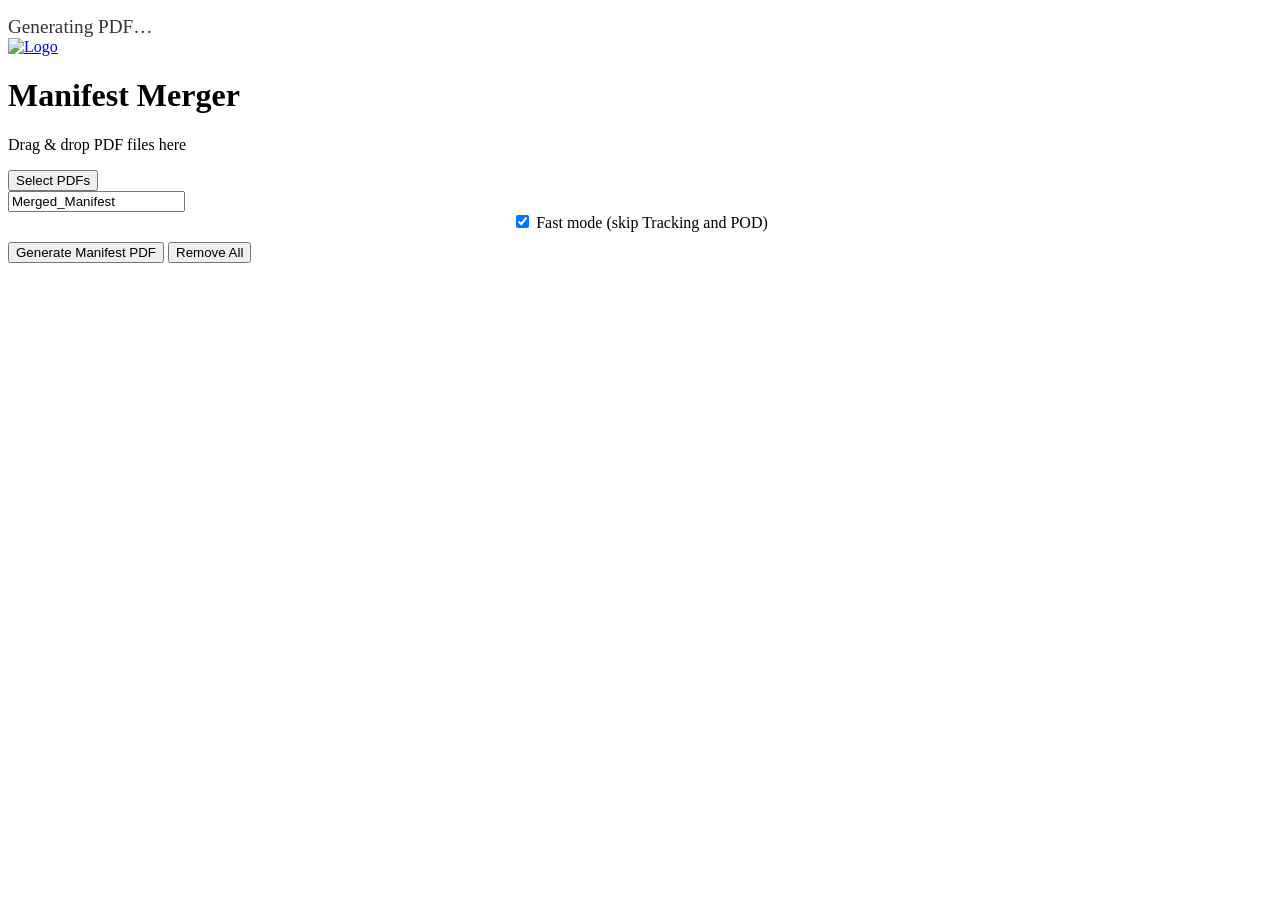
==== index.html @ b4b5d0a5 "Merge pull request #4 from molntam/feature/fast-mode-skip-qr Add fast mode to skip QR/POD extraction" ====
<!DOCTYPE html>
<html lang="en">
<head>
 <meta charset="UTF-8">
 <meta name="viewport" content="width=device-width,initial-scale=1.0">
 <title>Manifest Merger</title>
 <link rel="icon" type="image/png"
       href="icon.webp">
 <link rel="stylesheet" href="style.css">
 <script defer src="https://cdn.jsdelivr.net/npm/jsqr/dist/jsQR.js"></script>
 <script defer src="https://cdnjs.cloudflare.com/ajax/libs/pdf.js/3.11.174/pdf.min.js"></script>
 <script defer src="https://unpkg.com/pdf-lib/dist/pdf-lib.min.js"></script>
 <script defer src="https://cdnjs.cloudflare.com/ajax/libs/Sortable/1.15.2/Sortable.min.js"></script>
 <script defer src="https://cdn.jsdelivr.net/npm/jsbarcode@3.11.5/dist/JsBarcode.all.min.js"></script>
 <script defer src="https://unpkg.com/gsap@3.12.2/dist/gsap.min.js"></script>
 <script defer src="https://unpkg.com/gsap@3.12.2/dist/InertiaPlugin.min.js"></script>
 <script defer src="https://unpkg.com/@appletosolutions/reactbits/dist/reactbits.umd.js"></script>
 <script defer src="script.js"></script>
</head>
<body>
 <div id="hyperspeed-root" style="position:fixed; inset:0; z-index:-1;"></div>

 <div id="loader-overlay">
   <div class="spinner"></div>
   <div style="margin-top:1rem; font-size:1.2rem; color:#333;">
     Generating PDF…
   </div>
 </div>

 <div id="app-content">
   <div id="logo-placeholder">
     <a href="https://asml.sharepoint.com/sites/GMF-MS-LO-DHL-Shipping-5L-Group" target="_blank">
       <img src="logo.svg" alt="Logo"
            style="max-width:100%; max-height:100%; object-fit:contain;">
     </a>
   </div>

   <h1>Manifest Merger</h1>

   <div id="drop-area">
     <p>Drag &amp; drop PDF files here</p>
     <button onclick="fileInput.click()">Select PDFs</button>
     <input type="file" id="fileInput" accept="application/pdf" multiple style="display:none">
   </div>

   <div id="file-list"></div>

   <input type="text" id="outputFilename" placeholder="Enter merged file name" value="Merged_Manifest">

   <label style="display:block; text-align:center; margin-bottom:10px;">
     <input type="checkbox" id="fastMode" checked>
     Fast mode (skip Tracking and POD)
   </label>

   <div id="controls">
     <button id="merge-btn">Generate Manifest PDF</button>
     <button id="remove-all-btn">Remove All</button>
   </div>
 </div>
</body>
</html>
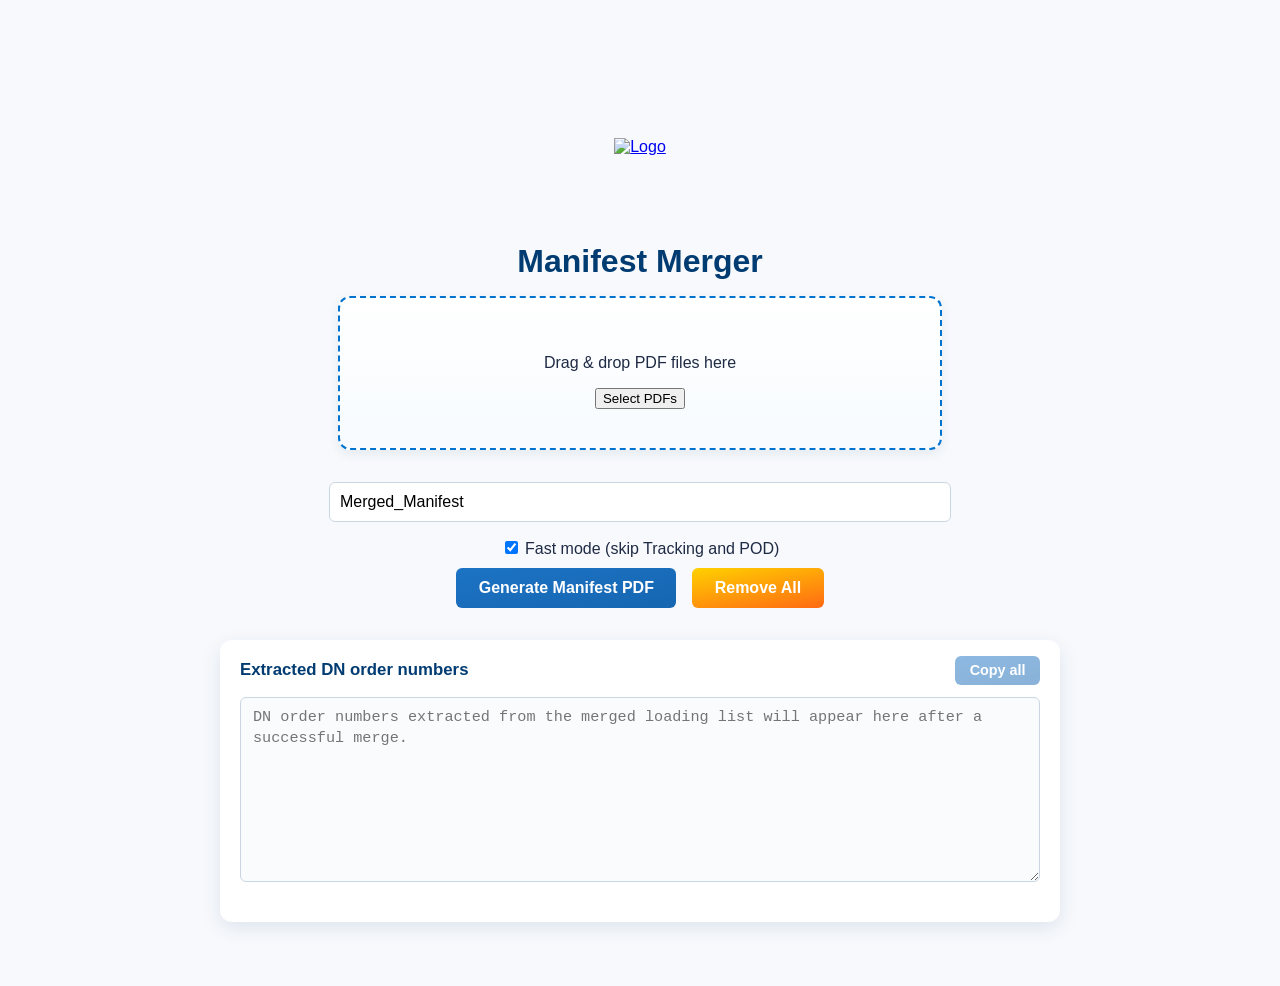
==== commit 5f0e2672: "Wire DN order-number extraction into merge UI After a successful merge, extract unique 8-digit DN or" ====
--- a/index.html
+++ b/index.html
@@ -15,6 +15,7 @@
  <script defer src="https://unpkg.com/gsap@3.12.2/dist/gsap.min.js"></script>
  <script defer src="https://unpkg.com/gsap@3.12.2/dist/InertiaPlugin.min.js"></script>
  <script defer src="https://unpkg.com/@appletosolutions/reactbits/dist/reactbits.umd.js"></script>
+ <script defer src="dn-extractor.js"></script>
  <script defer src="script.js"></script>
 </head>
 <body>
@@ -56,6 +57,19 @@
      <button id="merge-btn">Generate Manifest PDF</button>
      <button id="remove-all-btn">Remove All</button>
    </div>
+
+   <section id="dn-section" aria-labelledby="dn-section-title">
+     <div id="dn-section-header">
+       <h2 id="dn-section-title">Extracted DN order numbers</h2>
+       <button type="button" id="dn-copy-btn" disabled>Copy all</button>
+     </div>
+     <textarea id="dn-output"
+               readonly
+               rows="8"
+               aria-label="Extracted DN order numbers"
+               placeholder="DN order numbers extracted from the merged loading list will appear here after a successful merge."></textarea>
+     <div id="dn-status" role="status" aria-live="polite"></div>
+   </section>
  </div>
 </body>
 </html>
--- a/style.css
+++ b/style.css
@@ -0,0 +1,305 @@
+body {
+ font-family: Arial, sans-serif;
+ background: #f7f9fc;
+ margin: 0;
+ padding: 0;
+ display: flex;
+ flex-direction: column;
+ align-items: center;
+ min-height: 100vh;
+ color: #1f2a44;
+}
+
+
+/* CONTENT */
+#app-content {
+ z-index: 1;
+ width: 100%;
+ max-width: 900px;
+ padding: 2rem;
+ margin-top: 40px;
+}
+
+/* LOGO BOX */
+#logo-placeholder {
+ width: 300px;
+ height: 150px;
+ margin: 0 auto 20px;
+ display: flex;
+ align-items: center;
+ justify-content: center;
+ border-radius: 8px;
+}
+
+/* TITLE */
+h1 {
+ text-align: center;
+ margin-bottom: 1rem;
+ color: #003b71;
+ font-weight: 700;
+}
+
+/* DROP AREA */
+#drop-area {
+ width: 100%;
+ max-width: 600px;
+ height: 150px;
+ margin: 0 auto 1rem;
+ border: 2px dashed #0073cf;
+ border-radius: 12px;
+ background: linear-gradient(180deg, #ffffff 0%, #f7fbff 100%);
+ display: flex;
+ flex-direction: column;
+ align-items: center;
+ justify-content: center;
+ transition: all 0.2s ease;
+ box-shadow: 0 4px 12px rgba(0, 59, 113, 0.08);
+}
+
+#drop-area.dragover {
+ border-color: #00a3e0;
+ background: linear-gradient(180deg, #eef8ff 0%, #e0f3ff 100%);
+}
+
+/* FILE LIST CARD */
+#file-list {
+ width: 100%;
+ max-width: 800px;
+ margin: 1rem auto;
+ background: #ffffff;
+ border-radius: 12px;
+ overflow: hidden;
+ box-shadow: 0 6px 20px rgba(0, 59, 113, 0.1);
+}
+
+/* FILE ITEMS */
+.file-item {
+ display: flex;
+ justify-content: space-between;
+ align-items: center;
+ padding: 0.6rem 1rem;
+ border-bottom: 1px solid #eef2f7;
+ cursor: grab;
+ transition: background 0.2s;
+}
+
+.file-item:hover {
+ background: #f4f8fc;
+}
+
+.file-item:last-child {
+ border-bottom: none;
+}
+
+.file-item::before {
+ content: '≡';
+ font-size: 1.2rem;
+ color: #9bb3c9;
+ margin-right: 0.5rem;
+}
+
+.file-name {
+ flex: 1;
+ font-weight: 600;
+ color: #1f2a44;
+ user-select: none;
+}
+
+/* BUTTONS */
+.file-actions button {
+ margin-left: 0.5rem;
+ padding: 0.3rem 0.7rem;
+ border: none;
+ border-radius: 6px;
+ cursor: pointer;
+ font-size: 0.85rem;
+ background: linear-gradient(169deg, #1c73c4 0%, #1666b1 100%);
+ color: #ffffff;
+ transition: transform 0.1s, box-shadow 0.1s;
+}
+
+.file-actions button:hover {
+ transform: translateY(-1px);
+ box-shadow: 0 4px 10px rgba(0, 115, 207, 0.3);
+}
+
+.file-actions button.remove {
+ background: linear-gradient(169deg, #ffd100 0%, #ff6a13 100%);
+}
+
+/* INPUT */
+#outputFilename {
+ display: block;
+ width: 100%;
+ max-width: 600px;
+ margin: 1rem auto;
+ padding: 0.6rem;
+ border: 1px solid #c9d6e2;
+ border-radius: 6px;
+ font-size: 1rem;
+ background: #ffffff;
+}
+
+#outputFilename:focus {
+ outline: none;
+ border-color: #1c73c4;
+ box-shadow: 0 0 0 3px rgba(0, 115, 207, 0.15);
+}
+
+/* CONTROLS */
+#controls {
+ display: flex;
+ justify-content: center;
+ gap: 1rem;
+ margin-bottom: 2rem;
+}
+
+#controls button {
+ padding: 0.7rem 1.4rem;
+ border: none;
+ border-radius: 6px;
+ cursor: pointer;
+ font-size: 1rem;
+ font-weight: 600;
+}
+
+#merge-btn {
+ background: linear-gradient(169deg, #1c73c4 0%, #1666b1 100%);
+ color: #ffffff;
+}
+
+#remove-all-btn {
+ background: linear-gradient(169deg, #ffd100 0%, #ff6a13 100%);
+ color: #ffffff;
+}
+
+/* DN EXTRACTION SECTION */
+#dn-section {
+ width: 100%;
+ max-width: 800px;
+ margin: 0 auto 2rem;
+ padding: 1rem 1.25rem;
+ background: #ffffff;
+ border-radius: 12px;
+ box-shadow: 0 6px 20px rgba(0, 59, 113, 0.1);
+}
+
+#dn-section-header {
+ display: flex;
+ align-items: center;
+ justify-content: space-between;
+ gap: 1rem;
+ margin-bottom: 0.75rem;
+}
+
+#dn-section-title {
+ margin: 0;
+ font-size: 1.05rem;
+ color: #003b71;
+ font-weight: 700;
+}
+
+#dn-copy-btn {
+ padding: 0.4rem 0.9rem;
+ border: none;
+ border-radius: 6px;
+ cursor: pointer;
+ font-size: 0.9rem;
+ font-weight: 600;
+ color: #ffffff;
+ background: linear-gradient(169deg, #1c73c4 0%, #1666b1 100%);
+ transition: transform 0.1s, box-shadow 0.1s, opacity 0.1s;
+}
+
+#dn-copy-btn:hover:not(:disabled) {
+ transform: translateY(-1px);
+ box-shadow: 0 4px 10px rgba(0, 115, 207, 0.3);
+}
+
+#dn-copy-btn:disabled {
+ opacity: 0.5;
+ cursor: not-allowed;
+}
+
+#dn-copy-btn.copied {
+ background: linear-gradient(169deg, #2ea44f 0%, #1f7a3a 100%);
+}
+
+#dn-output {
+ display: block;
+ width: 100%;
+ box-sizing: border-box;
+ min-height: 140px;
+ padding: 0.6rem 0.75rem;
+ border: 1px solid #c9d6e2;
+ border-radius: 6px;
+ font-family: "SFMono-Regular", Consolas, "Liberation Mono", Menlo, monospace;
+ font-size: 0.95rem;
+ line-height: 1.35;
+ background: #f9fbfd;
+ color: #1f2a44;
+ resize: vertical;
+}
+
+#dn-output:focus {
+ outline: none;
+ border-color: #1c73c4;
+ box-shadow: 0 0 0 3px rgba(0, 115, 207, 0.15);
+}
+
+#dn-status {
+ margin-top: 0.5rem;
+ min-height: 1.2em;
+ font-size: 0.85rem;
+ color: #506680;
+}
+
+#dn-status.error {
+ color: #b3261e;
+}
+
+#dn-status.success {
+ color: #1f7a3a;
+}
+
+/* SORT STATES */
+.sortable-ghost {
+ opacity: 0.3 !important;
+}
+
+.sortable-chosen {
+ background: #eef4fa !important;
+}
+
+/* LOADER */
+#loader-overlay {
+ display: none;
+ position: fixed;
+ top: 0; 
+ left: 0;
+ width: 100%; 
+ height: 100%;
+ background: rgba(255,255,255,0.85);
+ z-index: 9999;
+}
+
+#loader-overlay.show {
+ display: flex;
+ align-items: center;
+ justify-content: center;
+ flex-direction: column;
+}
+
+.spinner {
+ border: 6px solid #e6edf5;
+ border-top: 6px solid #0073cf;
+ border-radius: 50%;
+ width: 60px; 
+ height: 60px;
+ animation: spin 1s linear infinite;
+}
+
+@keyframes spin {
+ from { transform: rotate(0deg); }
+ to   { transform: rotate(360deg); }
+}
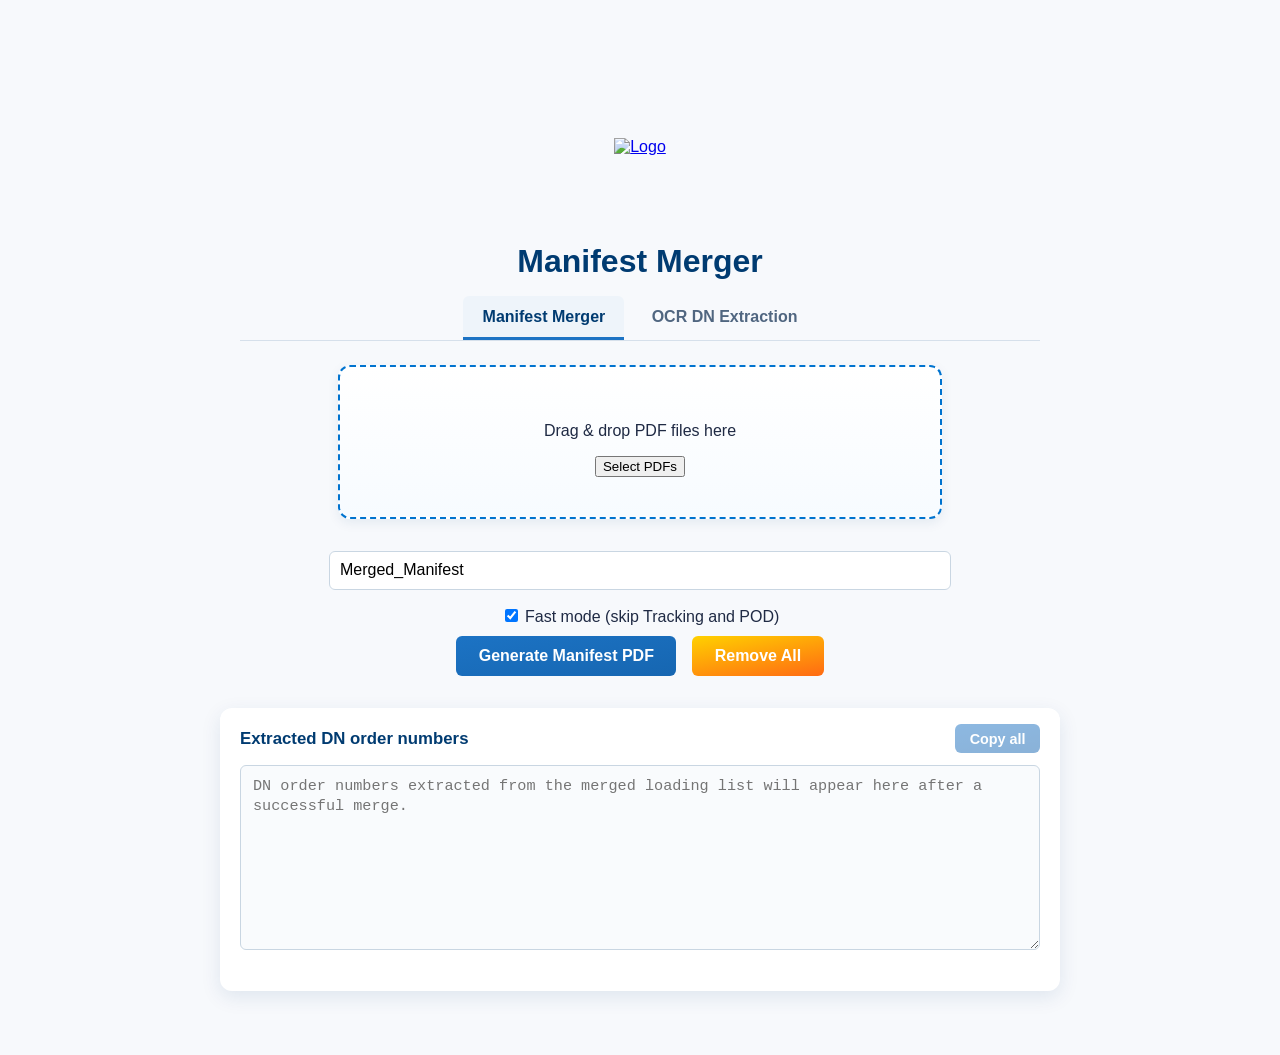
==== commit 262f053c: "Wire OCR DN Extraction tab into the app UI - index.html: add a two-tab bar (Manifest Merger + OCR DN" ====
--- a/index.html
+++ b/index.html
@@ -15,8 +15,12 @@
  <script defer src="https://unpkg.com/gsap@3.12.2/dist/gsap.min.js"></script>
  <script defer src="https://unpkg.com/gsap@3.12.2/dist/InertiaPlugin.min.js"></script>
  <script defer src="https://unpkg.com/@appletosolutions/reactbits/dist/reactbits.umd.js"></script>
+ <!-- Tesseract.js runs entirely client-side (WASM). No document ever leaves the browser. -->
+ <script defer src="https://unpkg.com/tesseract.js@5.0.5/dist/tesseract.min.js"></script>
  <script defer src="dn-extractor.js"></script>
+ <script defer src="ocr-dn-extractor.js"></script>
  <script defer src="script.js"></script>
+ <script defer src="ocr-ui.js"></script>
 </head>
 <body>
  <div id="hyperspeed-root" style="position:fixed; inset:0; z-index:-1;"></div>
@@ -38,37 +42,133 @@
 
    <h1>Manifest Merger</h1>
 
-   <div id="drop-area">
-     <p>Drag &amp; drop PDF files here</p>
-     <button onclick="fileInput.click()">Select PDFs</button>
-     <input type="file" id="fileInput" accept="application/pdf" multiple style="display:none">
+   <!-- Tab bar. The existing merger UI lives in #tab-merger; the new OCR
+        feature lives in #tab-ocr. Tabs are switched by script.js. -->
+   <div id="tab-bar" role="tablist">
+     <button type="button" class="tab-btn active" data-tab-target="tab-merger" role="tab" aria-selected="true">Manifest Merger</button>
+     <button type="button" class="tab-btn" data-tab-target="tab-ocr" role="tab" aria-selected="false">OCR DN Extraction</button>
    </div>
 
-   <div id="file-list"></div>
+   <!-- ─────────────── Existing Manifest Merger (unchanged) ─────────────── -->
+   <section id="tab-merger" class="tab-panel active" role="tabpanel">
+     <div id="drop-area">
+       <p>Drag &amp; drop PDF files here</p>
+       <button onclick="fileInput.click()">Select PDFs</button>
+       <input type="file" id="fileInput" accept="application/pdf" multiple style="display:none">
+     </div>
 
-   <input type="text" id="outputFilename" placeholder="Enter merged file name" value="Merged_Manifest">
+     <div id="file-list"></div>
 
-   <label style="display:block; text-align:center; margin-bottom:10px;">
-     <input type="checkbox" id="fastMode" checked>
-     Fast mode (skip Tracking and POD)
-   </label>
+     <input type="text" id="outputFilename" placeholder="Enter merged file name" value="Merged_Manifest">
 
-   <div id="controls">
-     <button id="merge-btn">Generate Manifest PDF</button>
-     <button id="remove-all-btn">Remove All</button>
-   </div>
+     <label style="display:block; text-align:center; margin-bottom:10px;">
+       <input type="checkbox" id="fastMode" checked>
+       Fast mode (skip Tracking and POD)
+     </label>
 
-   <section id="dn-section" aria-labelledby="dn-section-title">
-     <div id="dn-section-header">
-       <h2 id="dn-section-title">Extracted DN order numbers</h2>
-       <button type="button" id="dn-copy-btn" disabled>Copy all</button>
+     <div id="controls">
+       <button id="merge-btn">Generate Manifest PDF</button>
+       <button id="remove-all-btn">Remove All</button>
      </div>
-     <textarea id="dn-output"
-               readonly
-               rows="8"
-               aria-label="Extracted DN order numbers"
-               placeholder="DN order numbers extracted from the merged loading list will appear here after a successful merge."></textarea>
-     <div id="dn-status" role="status" aria-live="polite"></div>
+
+     <section id="dn-section" aria-labelledby="dn-section-title">
+       <div id="dn-section-header">
+         <h2 id="dn-section-title">Extracted DN order numbers</h2>
+         <button type="button" id="dn-copy-btn" disabled>Copy all</button>
+       </div>
+       <textarea id="dn-output"
+                 readonly
+                 rows="8"
+                 aria-label="Extracted DN order numbers"
+                 placeholder="DN order numbers extracted from the merged loading list will appear here after a successful merge."></textarea>
+       <div id="dn-status" role="status" aria-live="polite"></div>
+     </section>
+   </section>
+
+   <!-- ─────────────── New OCR DN Extraction tab ─────────────── -->
+   <section id="tab-ocr" class="tab-panel" role="tabpanel" aria-labelledby="ocr-title" hidden>
+     <div class="ocr-card">
+       <h2 id="ocr-title" class="ocr-title">OCR DN Extraction</h2>
+       <p class="ocr-description">
+         Use this tab when the loading list is a scanned PDF and normal text extraction does not find any DN numbers.
+         All processing happens locally in your browser — no document content is uploaded anywhere.
+       </p>
+
+       <div class="ocr-field">
+         <label class="ocr-label" for="ocr-select-btn">Scanned PDF:</label>
+         <div class="ocr-file-row">
+           <button type="button" id="ocr-select-btn" class="ocr-btn ocr-btn-secondary">Select scanned PDF</button>
+           <span id="ocr-file-name" class="ocr-file-name">No file selected</span>
+           <input type="file" id="ocr-file-input" accept="application/pdf" style="display:none">
+         </div>
+       </div>
+
+       <div class="ocr-field">
+         <span class="ocr-label">Extraction mode:</span>
+         <div class="ocr-radio-group" role="radiogroup" aria-label="Extraction mode">
+           <label class="ocr-radio">
+             <input type="radio" name="ocr-mode" id="ocr-mode-automatic" value="automatic" checked>
+             <span>Automatic (text layer first, OCR as fallback)</span>
+           </label>
+           <label class="ocr-radio">
+             <input type="radio" name="ocr-mode" id="ocr-mode-force" value="force">
+             <span>Force OCR (render and OCR every selected page)</span>
+           </label>
+         </div>
+       </div>
+
+       <div class="ocr-field">
+         <span class="ocr-label">Pages:</span>
+         <div class="ocr-radio-group" role="radiogroup" aria-label="Pages to process">
+           <label class="ocr-radio">
+             <input type="radio" name="ocr-pages" id="ocr-pages-all" value="all" checked>
+             <span>All pages</span>
+           </label>
+           <label class="ocr-radio">
+             <input type="radio" name="ocr-pages" id="ocr-pages-range" value="range">
+             <span>Page range:</span>
+             <input type="text" id="ocr-page-range-text" class="ocr-range-input" placeholder="e.g. 1-5" disabled>
+           </label>
+         </div>
+       </div>
+
+       <div class="ocr-actions">
+         <button type="button" id="ocr-extract-btn" class="ocr-btn ocr-btn-primary" disabled>Extract DN Numbers with OCR</button>
+         <button type="button" id="ocr-cancel-btn" class="ocr-btn ocr-btn-cancel">Cancel</button>
+       </div>
+
+       <div id="ocr-progress" class="ocr-progress">
+         <div class="ocr-progress-track">
+           <div id="ocr-progress-bar" class="ocr-progress-bar"></div>
+         </div>
+         <div id="ocr-progress-label" class="ocr-progress-label"></div>
+       </div>
+
+       <div id="ocr-status" class="ocr-status" role="status" aria-live="polite"></div>
+
+       <div class="ocr-results">
+         <div class="ocr-results-header">
+           <h3 class="ocr-subtitle">Confirmed DN Numbers</h3>
+           <button type="button" id="ocr-copy-btn" class="ocr-btn ocr-btn-primary ocr-copy-btn" disabled>Copy DN Numbers</button>
+         </div>
+         <textarea id="ocr-confirmed-output"
+                   readonly
+                   rows="10"
+                   aria-label="Confirmed DN order numbers extracted via OCR"
+                   placeholder="Extracted DN numbers will appear here, one per line."></textarea>
+       </div>
+
+       <div id="ocr-issues-wrap" class="ocr-issues">
+         <h3 class="ocr-subtitle">Possible OCR Issues</h3>
+         <p class="ocr-hint">Values that look like DN references but do not cleanly match the eight-digit rule. These require manual verification and are <strong>not</strong> included in the copyable list above.</p>
+         <ul id="ocr-issues-list" class="ocr-issues-list"></ul>
+       </div>
+
+       <div class="ocr-summary">
+         <h3 class="ocr-subtitle">Processing summary</h3>
+         <div id="ocr-summary-text" class="ocr-summary-text"></div>
+       </div>
+     </div>
    </section>
  </div>
 </body>
--- a/style.css
+++ b/style.css
@@ -260,6 +260,351 @@
 
 #dn-status.success {
  color: #1f7a3a;
+}
+
+/* ─────────────────── TAB BAR ─────────────────── */
+#tab-bar {
+ display: flex;
+ justify-content: center;
+ gap: 0.5rem;
+ max-width: 800px;
+ margin: 0 auto 1.5rem;
+ border-bottom: 1px solid #d6e0eb;
+}
+
+.tab-btn {
+ background: transparent;
+ color: #506680;
+ border: none;
+ border-bottom: 3px solid transparent;
+ padding: 0.7rem 1.2rem;
+ font-size: 1rem;
+ font-weight: 600;
+ cursor: pointer;
+ transition: color 0.15s, border-color 0.15s, background 0.15s;
+ border-radius: 6px 6px 0 0;
+}
+
+.tab-btn:hover {
+ color: #1c73c4;
+ background: #eef4fa;
+}
+
+.tab-btn.active {
+ color: #003b71;
+ border-bottom-color: #1c73c4;
+ background: #eef4fa;
+}
+
+.tab-panel {
+ display: none;
+}
+
+.tab-panel.active {
+ display: block;
+}
+
+/* ─────────────────── OCR PANEL ─────────────────── */
+.ocr-card {
+ width: 100%;
+ max-width: 800px;
+ margin: 0 auto 2rem;
+ padding: 1.25rem 1.5rem;
+ background: #ffffff;
+ border-radius: 12px;
+ box-shadow: 0 6px 20px rgba(0, 59, 113, 0.1);
+}
+
+.ocr-title {
+ margin: 0 0 0.4rem;
+ color: #003b71;
+ font-size: 1.2rem;
+ font-weight: 700;
+}
+
+.ocr-description {
+ margin: 0 0 1.25rem;
+ color: #506680;
+ font-size: 0.9rem;
+ line-height: 1.4;
+}
+
+.ocr-field {
+ margin-bottom: 1rem;
+}
+
+.ocr-label {
+ display: block;
+ font-size: 0.9rem;
+ font-weight: 600;
+ color: #1f2a44;
+ margin-bottom: 0.4rem;
+}
+
+.ocr-file-row {
+ display: flex;
+ flex-wrap: wrap;
+ align-items: center;
+ gap: 0.6rem;
+}
+
+.ocr-file-name {
+ font-size: 0.9rem;
+ color: #506680;
+ word-break: break-all;
+}
+
+.ocr-radio-group {
+ display: flex;
+ flex-direction: column;
+ gap: 0.35rem;
+}
+
+.ocr-radio {
+ display: flex;
+ align-items: center;
+ gap: 0.5rem;
+ font-size: 0.95rem;
+ color: #1f2a44;
+ cursor: pointer;
+}
+
+.ocr-radio input[type="radio"] {
+ accent-color: #1c73c4;
+}
+
+.ocr-range-input {
+ margin-left: 0.5rem;
+ padding: 0.3rem 0.5rem;
+ border: 1px solid #c9d6e2;
+ border-radius: 6px;
+ font-size: 0.9rem;
+ width: 140px;
+ background: #ffffff;
+}
+
+.ocr-range-input:focus {
+ outline: none;
+ border-color: #1c73c4;
+ box-shadow: 0 0 0 3px rgba(0, 115, 207, 0.15);
+}
+
+.ocr-range-input:disabled {
+ background: #f4f7fa;
+ color: #98a7b8;
+ cursor: not-allowed;
+}
+
+.ocr-actions {
+ display: flex;
+ gap: 0.75rem;
+ align-items: center;
+ margin: 1.2rem 0 0.8rem;
+ flex-wrap: wrap;
+}
+
+.ocr-btn {
+ padding: 0.6rem 1.1rem;
+ border: none;
+ border-radius: 6px;
+ cursor: pointer;
+ font-size: 0.95rem;
+ font-weight: 600;
+ color: #ffffff;
+ transition: transform 0.1s, box-shadow 0.1s, opacity 0.1s;
+}
+
+.ocr-btn:hover:not(:disabled) {
+ transform: translateY(-1px);
+ box-shadow: 0 4px 10px rgba(0, 115, 207, 0.3);
+}
+
+.ocr-btn:disabled {
+ opacity: 0.5;
+ cursor: not-allowed;
+}
+
+.ocr-btn-primary {
+ background: linear-gradient(169deg, #1c73c4 0%, #1666b1 100%);
+}
+
+.ocr-btn-secondary {
+ background: linear-gradient(169deg, #506680 0%, #3a4d63 100%);
+}
+
+.ocr-btn-cancel {
+ background: linear-gradient(169deg, #ffd100 0%, #ff6a13 100%);
+ display: none;
+}
+
+.ocr-btn-cancel.visible {
+ display: inline-block;
+}
+
+.ocr-btn.ocr-btn-primary.copied,
+.ocr-copy-btn.copied {
+ background: linear-gradient(169deg, #2ea44f 0%, #1f7a3a 100%);
+}
+
+.ocr-progress {
+ display: none;
+ margin: 0.6rem 0 0.8rem;
+}
+
+.ocr-progress.visible {
+ display: block;
+}
+
+.ocr-progress-track {
+ width: 100%;
+ height: 8px;
+ background: #eef4fa;
+ border-radius: 4px;
+ overflow: hidden;
+}
+
+.ocr-progress-bar {
+ height: 100%;
+ width: 0%;
+ background: linear-gradient(90deg, #1c73c4 0%, #00a3e0 100%);
+ transition: width 0.2s ease;
+}
+
+.ocr-progress-label {
+ margin-top: 0.4rem;
+ font-size: 0.85rem;
+ color: #506680;
+}
+
+.ocr-status {
+ min-height: 1.2em;
+ font-size: 0.9rem;
+ color: #506680;
+ margin: 0.4rem 0 0.6rem;
+}
+
+.ocr-status.error { color: #b3261e; }
+.ocr-status.success { color: #1f7a3a; }
+.ocr-status.info { color: #1c73c4; }
+
+.ocr-results {
+ margin-top: 1rem;
+}
+
+.ocr-results-header {
+ display: flex;
+ justify-content: space-between;
+ align-items: center;
+ gap: 1rem;
+ margin-bottom: 0.4rem;
+}
+
+.ocr-subtitle {
+ margin: 0;
+ font-size: 1rem;
+ color: #003b71;
+ font-weight: 700;
+}
+
+.ocr-copy-btn {
+ padding: 0.4rem 0.9rem;
+ font-size: 0.9rem;
+}
+
+#ocr-confirmed-output {
+ display: block;
+ width: 100%;
+ box-sizing: border-box;
+ min-height: 160px;
+ padding: 0.6rem 0.75rem;
+ border: 1px solid #c9d6e2;
+ border-radius: 6px;
+ font-family: "SFMono-Regular", Consolas, "Liberation Mono", Menlo, monospace;
+ font-size: 0.95rem;
+ line-height: 1.35;
+ background: #f9fbfd;
+ color: #1f2a44;
+ resize: vertical;
+}
+
+#ocr-confirmed-output:focus {
+ outline: none;
+ border-color: #1c73c4;
+ box-shadow: 0 0 0 3px rgba(0, 115, 207, 0.15);
+}
+
+.ocr-issues {
+ display: none;
+ margin-top: 1.25rem;
+ padding: 0.75rem 1rem;
+ border: 1px solid #f0d3a0;
+ background: #fff8e6;
+ border-radius: 8px;
+}
+
+.ocr-issues.has-items {
+ display: block;
+}
+
+.ocr-hint {
+ margin: 0.25rem 0 0.6rem;
+ font-size: 0.85rem;
+ color: #6b5a2a;
+}
+
+.ocr-issues-list {
+ list-style: none;
+ padding: 0;
+ margin: 0;
+}
+
+.ocr-issues-list li {
+ display: flex;
+ flex-wrap: wrap;
+ align-items: center;
+ gap: 0.5rem;
+ padding: 0.35rem 0;
+ border-bottom: 1px dashed #f0d3a0;
+ font-size: 0.9rem;
+}
+
+.ocr-issues-list li:last-child {
+ border-bottom: none;
+}
+
+.issue-page {
+ font-weight: 700;
+ color: #6b5a2a;
+ min-width: 60px;
+}
+
+.issue-text {
+ background: #ffffff;
+ padding: 0.15rem 0.4rem;
+ border-radius: 4px;
+ border: 1px solid #f0d3a0;
+ font-family: "SFMono-Regular", Consolas, "Liberation Mono", Menlo, monospace;
+ color: #7a1a13;
+}
+
+.issue-note {
+ color: #6b5a2a;
+ font-style: italic;
+}
+
+.ocr-summary {
+ margin-top: 1.25rem;
+}
+
+.ocr-summary-text ul {
+ margin: 0.25rem 0 0;
+ padding-left: 1.2rem;
+ color: #1f2a44;
+ font-size: 0.9rem;
+}
+
+.ocr-summary-text li {
+ margin: 0.15rem 0;
 }
 
 /* SORT STATES */
